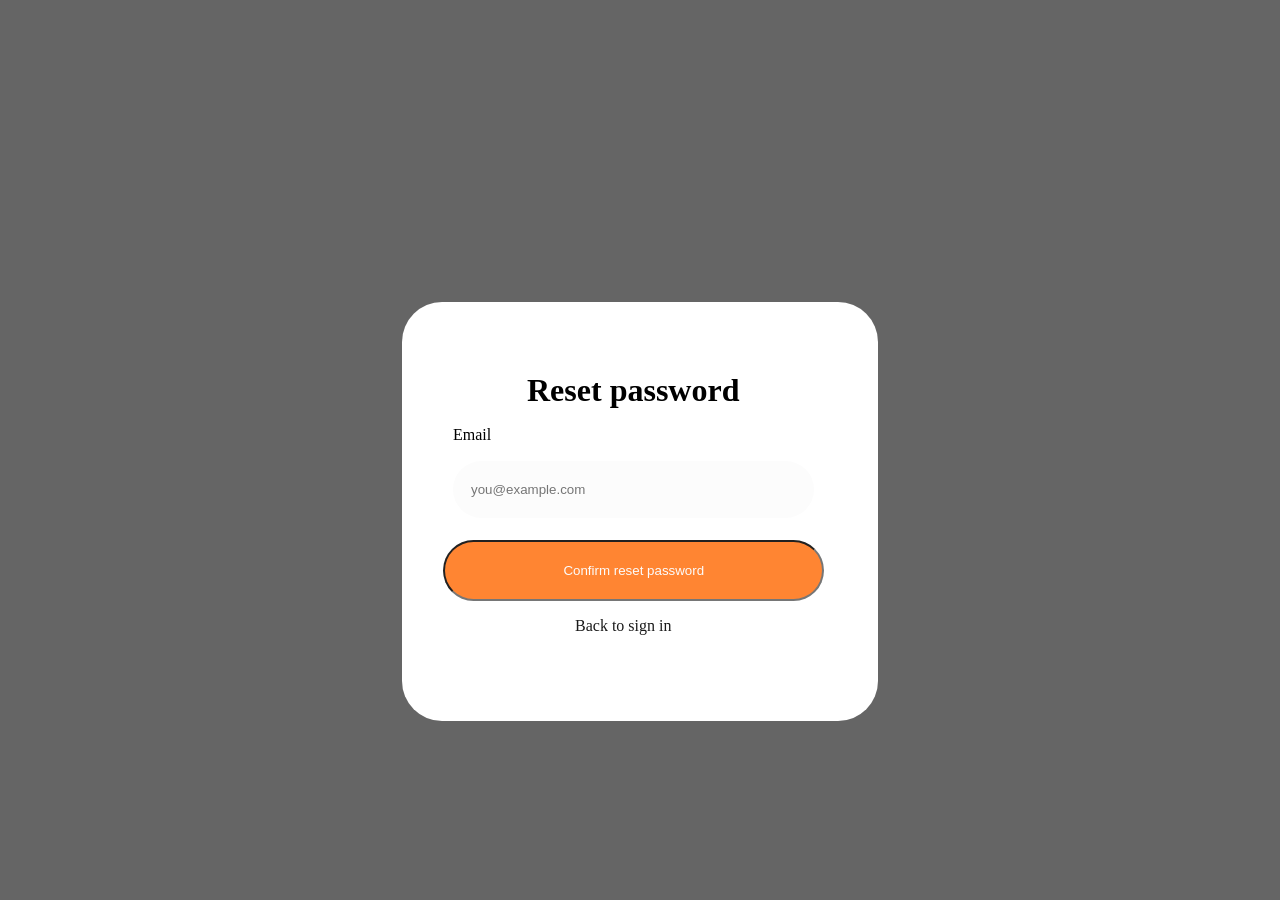
==== reset_pass.html @ 37848eb5 "Сделал страничку для сброса пароля и слегка подкорректировал стили, собрал используемые стили в одну" ====
<!DOCTYPE html>
<html lang="en">
<head>
    <meta charset="UTF-8">
    <meta name="viewport" content="width=device-width, initial-scale=1.0">
    <title>Document</title>
    <link rel="stylesheet" href="styles/respass_style.css">
</head>
<body>
    <div class="window"> 
        <h1 class="title1">Reset password</h1>
        <form action="/submit" method="post">
          <div class="gmail_form">
               <label class="gmail_label" for="gmail">Email</label>
               <input class="gmail_input" type="text" id="gmail" name="gmail" placeholder="you@example.com" required>
          </div>
          <input class="submit" value="Confirm reset password">
          <a href="index.html" class="res"> Back to sign in</a>
</form>
     </div>
</body>
</html>
---- styles/respass_style.css ----
body {
    background-color: #656565;
    width: 1920;
    height: 1080;
}

.window {
    background-color: #fff;
    width: 476px;
    height: 419px;
    border-radius: 40px;
    margin-right: auto;
    margin-left: auto;
    margin-top: 302px;
    position:relative;
}
.title1 {
    color: #000;
    width: 226px;
    height: 5px;
    padding-left: 125px;
    margin-top: 70px;
    
    position:absolute;
}
.gmail_form{
    width: 361px;
    height: 92px;
    position:absolute;
    margin-top: 124px;
    margin-left: 51px;

}

.gmail_label{
position: absolute;
}
.gmail_input{
    position: absolute;
    background-color: #FCFCFC;
    border-radius: 50px;
    width: 90%;
    height: 55px;
    padding-inline: 5%;
    margin-top: 35px;
    border-style: none;
}

.submit{ 

    position:absolute;
    width: 373px;
    height: 55px;
    margin-top: 238px;
    margin-left: 41.25px;
    border-radius: 50px;
    background-color: #FF8532;
    color: #FCFCFC;
    text-align: center;
}

.res{
    color: #1B1B1B;
    text-decoration: none;
    width: 150px;
    height: 50px;    
    margin-top: 305px;
    margin-left: 163px;
    position:absolute;
    border-style: none;
    padding: 10px;
}
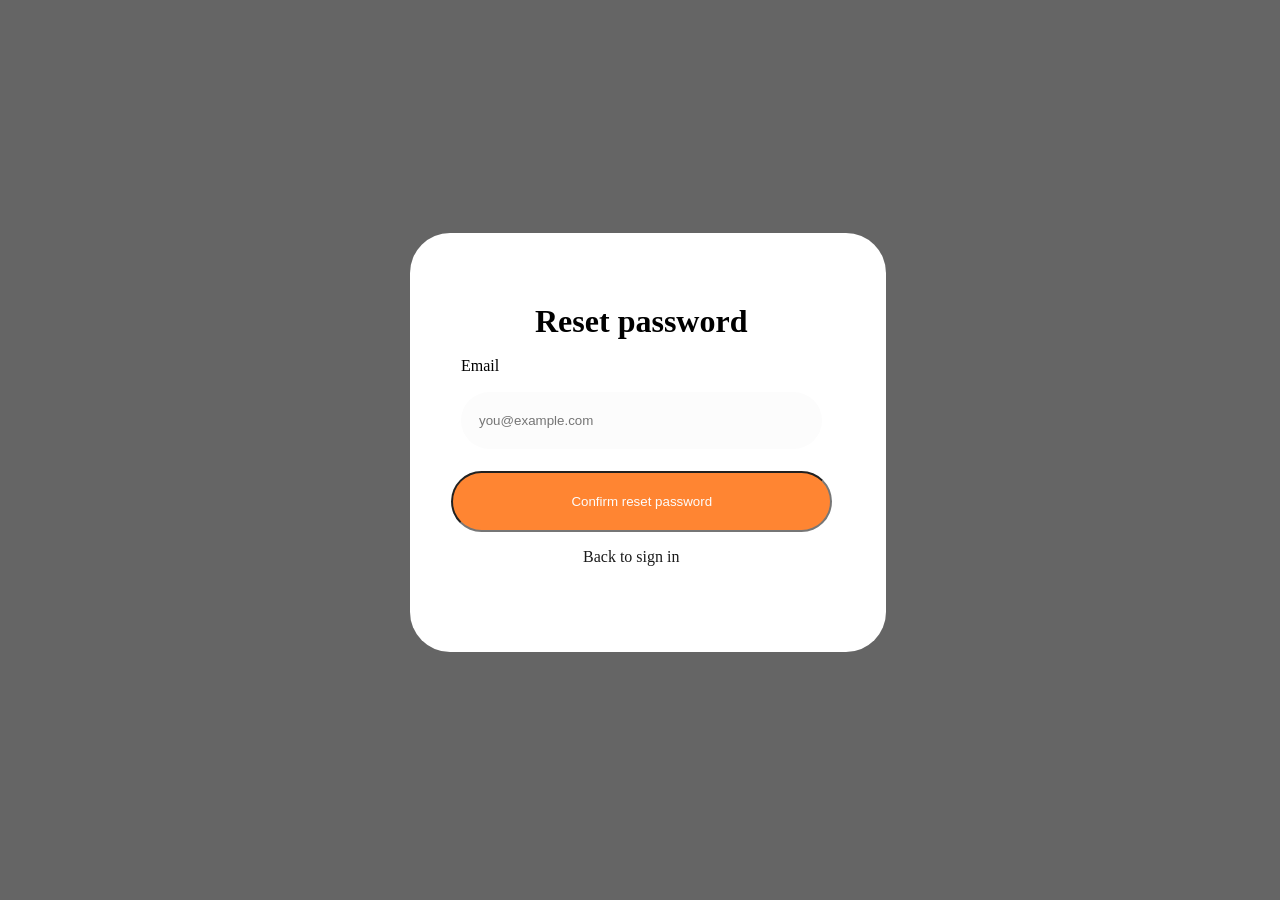
==== commit 244391e9: "Тестовый комит, попытка адаптировать страницу Sing in под разные платформы" ====
--- a/reset_pass.html
+++ b/reset_pass.html
@@ -4,7 +4,7 @@
     <meta charset="UTF-8">
     <meta name="viewport" content="width=device-width, initial-scale=1.0">
     <title>Document</title>
-    <link rel="stylesheet" href="styles/respass_style.css">
+    <link rel="stylesheet" href="styles/rep1.css">
 </head>
 <body>
     <div class="window"> 
--- a/styles/rep1.css
+++ b/styles/rep1.css
@@ -0,0 +1,75 @@
+
+body {
+    background-color: #656565;
+    width: 100%;
+    height: 100%;
+    display: flex;
+    justify-content: center;
+    /*align-items: center;*/
+}
+
+.window {
+    background-color: #fff;
+    width: 476px;
+    height: 419px;
+    border-radius: 40px;
+    margin-left: auto;
+    margin-top: 225px;
+    position:absolute;
+}
+.title1 {
+    color: #000;
+    width: 226px;
+    height: 5px;
+    padding-left: 125px;
+    margin-top: 70px;
+    
+    position:absolute;
+}
+.gmail_form{
+    width: 361px;
+    height: 92px;
+    position:absolute;
+    margin-top: 124px;
+    margin-left: 51px;
+
+}
+
+.gmail_label{
+position: absolute;
+}
+.gmail_input{
+    position: absolute;
+    background-color: #FCFCFC;
+    border-radius: 50px;
+    width: 90%;
+    height: 55px;
+    padding-inline: 5%;
+    margin-top: 35px;
+    border-style: none;
+}
+
+.submit{ 
+
+    position:absolute;
+    width: 373px;
+    height: 55px;
+    margin-top: 238px;
+    margin-left: 41.25px;
+    border-radius: 50px;
+    background-color: #FF8532;
+    color: #FCFCFC;
+    text-align: center;
+}
+
+.res{
+    color: #1B1B1B;
+    text-decoration: none;
+    width: 150px;
+    height: 50px;    
+    margin-top: 305px;
+    margin-left: 163px;
+    position:absolute;
+    border-style: none;
+    padding: 10px;
+}
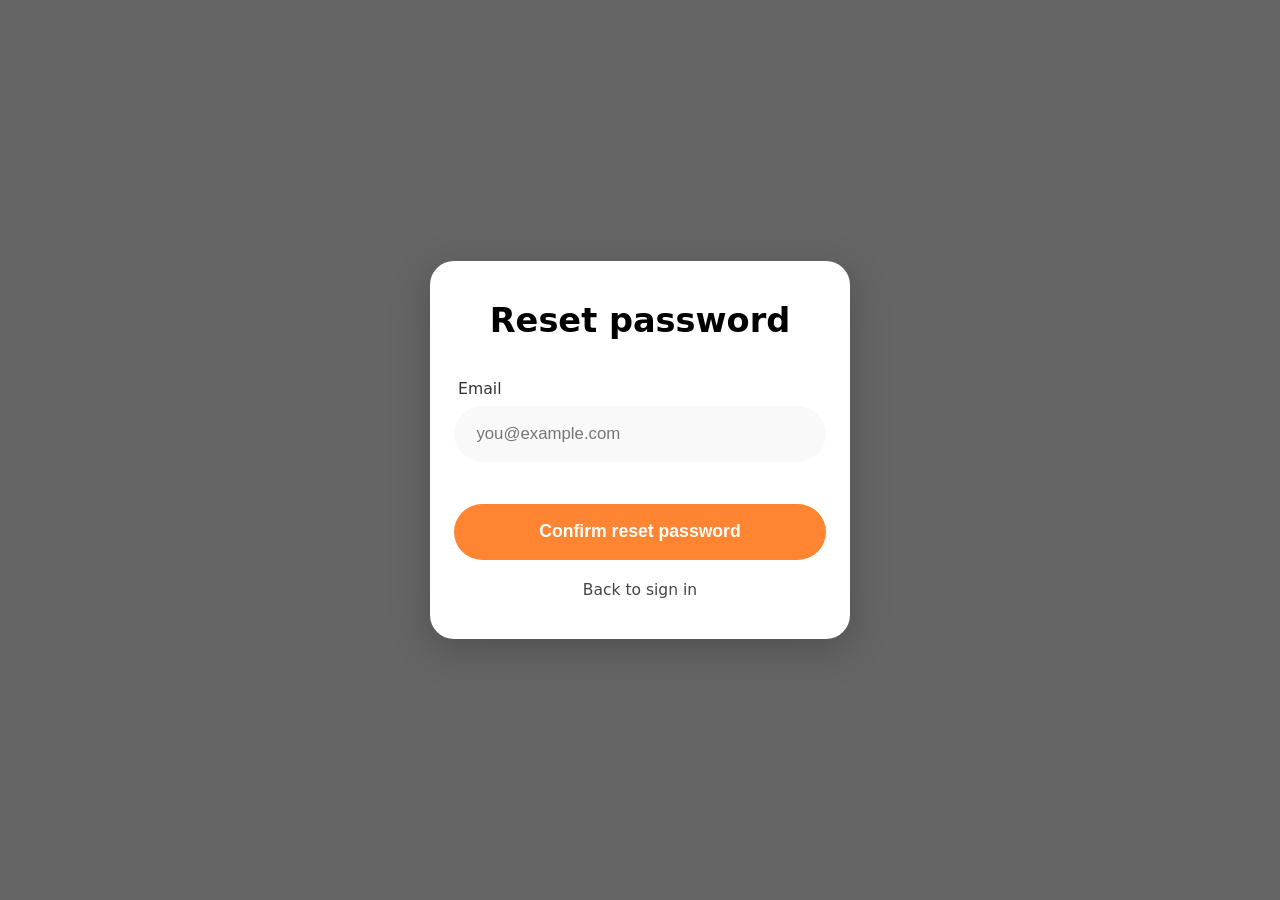
==== commit ff650db2: "Адаптивная страничка Reset Password" ====
--- a/reset_pass.html
+++ b/reset_pass.html
@@ -3,20 +3,33 @@
 <head>
     <meta charset="UTF-8">
     <meta name="viewport" content="width=device-width, initial-scale=1.0">
-    <title>Document</title>
+    <title>Reset Password</title>
     <link rel="stylesheet" href="styles/rep1.css">
 </head>
 <body>
-    <div class="window"> 
+    <div class="window">
         <h1 class="title1">Reset password</h1>
+        
         <form action="/submit" method="post">
-          <div class="gmail_form">
-               <label class="gmail_label" for="gmail">Email</label>
-               <input class="gmail_input" type="text" id="gmail" name="gmail" placeholder="you@example.com" required>
-          </div>
-          <input class="submit" value="Confirm reset password">
-          <a href="index.html" class="res"> Back to sign in</a>
-</form>
-     </div>
+            <div class="gmail_form">
+                <label class="gmail_label" for="gmail">Email</label>
+                <input 
+                    class="gmail_input" 
+                    type="email" 
+                    id="gmail" 
+                    name="email" 
+                    placeholder="you@example.com" 
+                    required 
+                    autocomplete="email"
+                >
+            </div>
+
+            <button type="submit" class="submit">
+                Confirm reset password
+            </button>
+        </form>
+
+        <a href="index.html" class="res">Back to sign in</a>
+    </div>
 </body>
 </html>
--- a/styles/rep1.css
+++ b/styles/rep1.css
@@ -1,75 +1,128 @@
+* {
+    margin: 0;
+    padding: 0;
+    box-sizing: border-box;
+}
 
 body {
-    background-color: #656565;
-    width: 100%;
-    height: 100%;
+    background: #656565;
+    min-height: 100vh;
+    font-family: system-ui, -apple-system, sans-serif;
     display: flex;
     justify-content: center;
-    /*align-items: center;*/
+    align-items: center;
+    padding: 20px;
 }
 
 .window {
-    background-color: #fff;
-    width: 476px;
-    height: 419px;
-    border-radius: 40px;
-    margin-left: auto;
-    margin-top: 225px;
-    position:absolute;
-}
-.title1 {
-    color: #000;
-    width: 226px;
-    height: 5px;
-    padding-left: 125px;
-    margin-top: 70px;
-    
-    position:absolute;
-}
-.gmail_form{
-    width: 361px;
-    height: 92px;
-    position:absolute;
-    margin-top: 124px;
-    margin-left: 51px;
-
+    background: white;
+    width: 100%;
+    max-width: 420px;         
+    min-width: 320px;
+    border-radius: 24px;
+    padding: 40px 24px;
+    box-shadow: 0 10px 40px rgba(0,0,0,0.22);
 }
 
-.gmail_label{
-position: absolute;
-}
-.gmail_input{
-    position: absolute;
-    background-color: #FCFCFC;
-    border-radius: 50px;
-    width: 90%;
-    height: 55px;
-    padding-inline: 5%;
-    margin-top: 35px;
-    border-style: none;
+.title1 {
+    font-size: 2.1rem;
+    font-weight: 600;
+    color: #000;
+    text-align: center;
+    margin-bottom: 2.4rem;
 }
 
-.submit{ 
-
-    position:absolute;
-    width: 373px;
-    height: 55px;
-    margin-top: 238px;
-    margin-left: 41.25px;
-    border-radius: 50px;
-    background-color: #FF8532;
-    color: #FCFCFC;
-    text-align: center;
+form {
+    display: flex;
+    flex-direction: column;
+    gap: 1.8rem;
 }
 
-.res{
-    color: #1B1B1B;
+.gmail_form {
+    display: flex;
+    flex-direction: column;
+    gap: 0.55rem;
+}
+
+.gmail_label {
+    font-size: 0.98rem;
+    font-weight: 500;
+    color: #333;
+    margin-left: 4px;
+}
+
+.gmail_input {
+    width: 100%;
+    height: 56px;
+    padding: 0 1.4rem;
+    background: #f9f9f9;
+    border: 1px solid #e0e0e0;
+    border-radius: 999px;
+    font-size: 1.05rem;
+    transition: all 0.18s;
+    border-width: 0;
+}
+
+.gmail_input:focus {
+    outline: none;
+    border-color: #ff8532;
+    box-shadow: 0 0 0 3px rgba(255, 133, 50, 0.18);
+    background: white;
+}
+
+.submit {
+    height: 56px;
+    background: #FF8532;
+    color: white;
+    font-size: 1.1rem;
+    font-weight: 600;
+    border: none;
+    border-radius: 999px;
+    cursor: pointer;
+    transition: all 0.22s;
+    margin-top: 0.8rem;
+}
+
+.submit:hover {
+    background: #ff7420;
+    transform: translateY(-1px);
+}
+
+.submit:active {
+    transform: translateY(0);
+}
+
+.res {
+    color: #444;
+    font-size: 0.97rem;
     text-decoration: none;
-    width: 150px;
-    height: 50px;    
-    margin-top: 305px;
-    margin-left: 163px;
-    position:absolute;
-    border-style: none;
-    padding: 10px;
+    text-align: center;
+    display: block;
+    margin-top: 1.3rem;
+    transition: color 0.2s;
+}
+
+.res:hover {
+    color: #ff8532;
+}
+
+@media (max-width: 480px) {
+    .window {
+        padding: 32px 20px;
+        border-radius: 20px;
+    }
+
+    .title1 {
+        font-size: 1.9rem;
+        margin-bottom: 2rem;
+    }
+
+    .submit {
+        height: 52px;
+        font-size: 1.05rem;
+    }
+
+    .res {
+        font-size: 0.95rem;
+    }
 }
